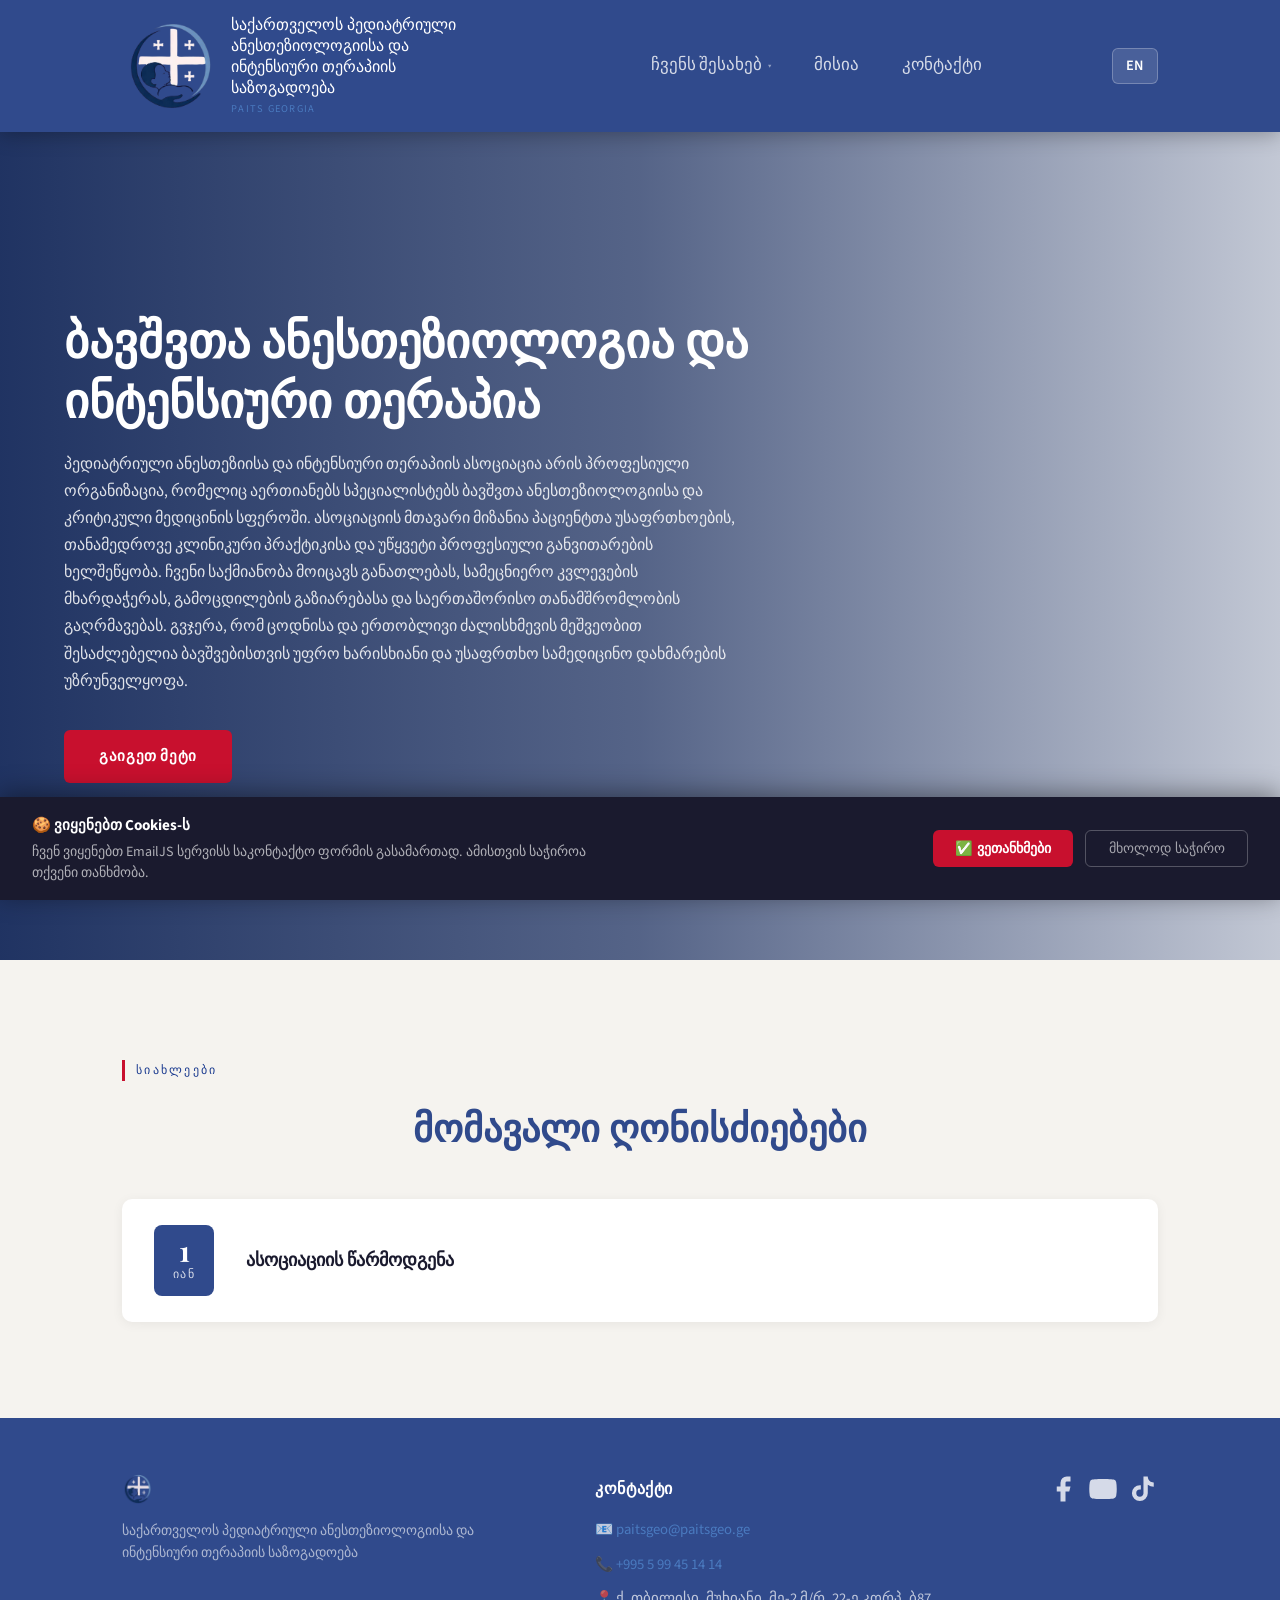
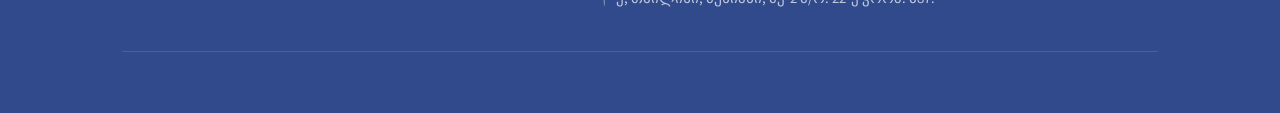
==== index.html @ b2c95343 "Add files via upload" ====
<!DOCTYPE html>
<html lang="ka">
<head>
  <meta charset="UTF-8" />
  <meta name="viewport" content="width=device-width, initial-scale=1.0" />
  <title>PAITSGEO</title>
  <link rel="stylesheet" href="style.css" />
  <link href="https://fonts.googleapis.com/css2?family=Playfair+Display:wght@400;600;700&family=Source+Sans+3:wght@300;400;600&display=swap" rel="stylesheet" />
</head>
<body>

  <header class="site-header">
    <div class="header-inner">
      <div class="logo-area">
      <a href="index.html">
        <img src="img/img3.png" alt="PAITS Logo" class="logo-img" />
        </a>
        <div class="logo-text">
          <span class="logo-title" data-ka="საქართველოს პედიატრიული ანესთეზიოლოგიისა და ინტენსიური თერაპიის საზოგადოება" data-en="Pediatric Anesthesiology and Intensive Therapy Society of Georgia"></span>
          <span class="logo-abbr">PAITS Georgia</span>
        </div>
      </div>

      <nav class="main-nav">
        <div class="nav-dropdown">
          <a href="index.html" class="nav-top-link" data-ka="ჩვენს შესახებ" data-en="About Us">ჩვენს შესახებ</a>
          <div class="dropdown-menu">
            <div class="dropdown-nested">
              <a href="pages/group_members.html"class="dropdown-item has-children" data-ka="ასოციაციის წევრები" data-en="Team Members">ასოციაციის წევრები<span class="chevron">›</span></a>
              <div class="nested-menu">
                <a href="pages/founders.html" class="dropdown-item" data-ka="დამფუძნებელი წევრები" data-en="Founder members"></a>
                <a href="pages/ass" class="dropdown-item" data-ka="ასოციაციის სხვა წევრები" data-en="Other members"></a>
              </div>
            </div>
            <a href="pages/activities.html" class="dropdown-item" data-ka="ასოციაციის აქტივობები" data-en="Association Activities">ასოციაციის აქტივობები</a>
            <a href="pages/conferences.html" class="dropdown-item" data-ka="კონფერენციები" data-en="Conferences">კონფერენციები</a>
            <a href="pages/trainings.html" class="dropdown-item" data-ka="ტრენინგები" data-en="Trainings">ტრენინგები</a>
          </div>
        </div>
        <a href="pages/mission.html"data-ka="მისია" data-en="Mission">მისია</a>
        <a href="pages/contacts.html" data-ka="კონტაქტი" data-en="Contact">კონტაქტი</a>
      </nav>

      <button class="lang-btn" id="langToggle" onclick="toggleLanguage()">
        <span id="langLabel">EN</span>
      </button>
    </div>
  </header>


  <section class="hero">
    <div class="hero-overlay"></div>
    <div class="hero-content">
      <h1 class="hero-title" data-ka="ბავშვთა ანესთეზიოლოგია და ინტენსიური თერაპია" data-en="Pediatric Anesthesiology and Intensive Therapy"></h1>
      <p class="hero-sub"
         data-ka="პედიატრიული ანესთეზიისა და ინტენსიური თერაპიის ასოციაცია არის პროფესიული ორგანიზაცია, რომელიც აერთიანებს სპეციალისტებს ბავშვთა ანესთეზიოლოგიისა და კრიტიკული მედიცინის სფეროში. ასოციაციის მთავარი მიზანია პაციენტთა უსაფრთხოების, თანამედროვე კლინიკური პრაქტიკისა და უწყვეტი პროფესიული განვითარების ხელშეწყობა. ჩვენი საქმიანობა მოიცავს განათლებას, სამეცნიერო კვლევების მხარდაჭერას, გამოცდილების გაზიარებასა და საერთაშორისო თანამშრომლობის გაღრმავებას. გვჯერა, რომ ცოდნისა და ერთობლივი ძალისხმევის მეშვეობით შესაძლებელია ბავშვებისთვის უფრო ხარისხიანი და უსაფრთხო სამედიცინო დახმარების უზრუნველყოფა."
         data-en="The Pediatric Anesthesia and Intensive Care Association is a professional organization that brings together specialists in the fields of pediatric anesthesiology and critical care medicine. The Association's primary mission is to promote patient safety, modern clinical practice, and continuous professional development. Our activities include education, support for scientific research, the exchange of knowledge and experience, and the strengthening of international collaboration. We believe that through shared expertise and collective effort, it is possible to provide children with safer, higher-quality medical care.
"></p>
      <a href="pages/more.html" class="btn-primary" data-ka="გაიგეთ მეტი" data-en="Learn More"></a>
    </div>
  </section>
  </section>

  <!-- EVENTS -->
  <section class="section section-accent" id="events">
    <div class="container">
      <span class="section-tag" data-ka="სიახლეები" data-en="News & Events"></span>
      <h2 class="center" data-ka="მომავალი ღონისძიებები" data-en="Upcoming Events"></h2>
      <div class="events-list">
        <div class="event-item">
          <div class="event-date">
            <span class="event-day">1</span>
            <span class="event-month" data-ka="იან" data-en="jan"></span>
          </div>
          <div class="event-info">
            <h3 data-ka="ასოციაციის წარმოდგენა" data-en="Presentation of the Association"></h3>
           <!-- <p data-ka="დამატებით დეტალები" data-en="Details"></p> -->
          </div>
        </div>
      </div>
    </div>
  </section>

  <!-- FOOTER + CONTACT -->
  <footer class="site-footer" id="contact">
    <div class="container footer-inner">

<div class="footer-top">
  <div class="footer-brand">
    <img src="img/img3.png" alt="PAITS" class="footer-logo" />
    <p class="footer-desc" data-ka="საქართველოს პედიატრიული ანესთეზიოლოგიისა და ინტენსიური თერაპიის საზოგადოება" data-en="Pediatric Anesthesiology and Intensive Therapy Society of Georgia"></p>
  </div>

  <div class="footer-contact">
    <h4 data-ka="კონტაქტი" data-en="Contact Us"></h4>
    <ul class="footer-contact-list">
      <li>📧 <a href="mailto:info@paitsgeorgia.ge">paitsgeo@paitsgeo.ge</a></li>
      <li>📞 <a href="tel:+995322000000">+995 5 99 45 14 14</a></li>
      <li>📍 <span data-ka="ქ, თბილისი, მუხიანი, მე-2 მ/რ. 22-ე კორპ. ბ87." data-en="Bldg. 22, Apt. B87, 2nd Micro-district, Mukhiani, Tbilisi."></span></li>
    </ul>
  </div>

  <div class="social-links">
    <a href="https://www.facebook.com/profile.php?id=61591449722921" target="_blank" rel="noopener noreferrer" class="social-btn social-fb" aria-label="Facebook">
      <svg xmlns="http://www.w3.org/2000/svg" width="18" height="18" viewBox="0 0 24 24" fill="currentColor"><path d="M18 2h-3a5 5 0 0 0-5 5v3H7v4h3v8h4v-8h3l1-4h-4V7a1 1 0 0 1 1-1h3z"/></svg>
    </a>
    <a href="https://youtube.com/@YOURCHANNEL" target="_blank" rel="noopener noreferrer" class="social-btn social-yt" aria-label="YouTube">
      <svg xmlns="http://www.w3.org/2000/svg" width="18" height="18" viewBox="0 0 24 24" fill="currentColor"><path d="M22.54 6.42a2.78 2.78 0 0 0-1.95-1.96C18.88 4 12 4 12 4s-6.88 0-8.59.46A2.78 2.78 0 0 0 1.46 6.42 29 29 0 0 0 1 12a29 29 0 0 0 .46 5.58 2.78 2.78 0 0 0 1.95 1.96C5.12 20 12 20 12 20s6.88 0 8.59-.46a2.78 2.78 0 0 0 1.96-1.96A29 29 0 0 0 23 12a29 29 0 0 0-.46-5.58z"/><polygon fill="#ffffff" points="9.75 15.02 15.5 12 9.75 8.98 9.75 15.02"/></svg>
    </a>
    <a href="https://tiktok.com/@YOURPROFILE" target="_blank" rel="noopener noreferrer" class="social-btn social-tk" aria-label="TikTok">
      <svg xmlns="http://www.w3.org/2000/svg" width="18" height="18" viewBox="0 0 24 24" fill="currentColor"><path d="M19.59 6.69a4.83 4.83 0 0 1-3.77-4.25V2h-3.45v13.67a2.89 2.89 0 0 1-2.88 2.5 2.89 2.89 0 0 1-2.89-2.89 2.89 2.89 0 0 1 2.89-2.89c.28 0 .54.04.79.1V9.01a6.32 6.32 0 0 0-.79-.05 6.34 6.34 0 0 0-6.34 6.34 6.34 6.34 0 0 0 6.34 6.34 6.34 6.34 0 0 0 6.33-6.34V8.69a8.17 8.17 0 0 0 4.78 1.52V6.75a4.85 4.85 0 0 1-1.01-.06z"/></svg>
    </a>
  </div>
</div>



    </div>
  </footer>

  <script src="js/contact.js"></script>
  <script src="js/lang.js"></script>
  <script src="js/main.js"></script>
  <script src="js/cookies.js"></script>
</body>
</html>
---- style.css ----
:root {
  --navy:       #304a8c;
  --blue:       #1a3a8f;
  --blue-light: #4a7abf;
  --accent:     #c8102e;
  --cream:      #f5f3ef;
  --white:      #ffffff;
  --gray:       #6b7280;
  --text:       #1a1a2e;
  --font-title: 'Playfair Display', Georgia, serif;
  --font-body:  'Source Sans 3', sans-serif;
}

*, *::before, *::after { box-sizing: border-box; margin: 0; padding: 0; }
html { scroll-behavior: smooth; }
body {
  font-family: var(--font-body);
  color: var(--text);
  background: var(--white);
  line-height: 1.7;
}
a { color: inherit; text-decoration: none; }
img { max-width: 100%; display: block; }

.container { max-width: 1100px; margin: 0 auto; padding: 0 2rem; }
.center    { text-align: center; }
.section   { padding: 6rem 0; }


.site-header {
  position: sticky;
  top: 0;
  z-index: 200;
  background: var(--navy);
  box-shadow: 0 2px 20px rgba(0,0,0,0.3);
}
.header-inner {
  max-width: 1100px;
  margin: 0 auto;
  padding: 0.9rem 2rem;
  display: flex;
  align-items: center;
  gap: 2rem;
}

.logo-area { display: flex; align-items: center; gap: 1rem; flex-shrink: 0; }
.logo-img  { height: 90px; width: auto; padding-right: 30px; }
.logo-text { display: flex; flex-direction: column; }
.logo-title {
  font-family: var(--font-title);
  color: var(--white);
  font-size: 16px;
  line-height: 1.3;
  max-width: 260px;
  position: relative;
  right: 30px;
}
.logo-abbr {
  color: var(--blue-light);
  font-size: 0.65rem;
  letter-spacing: 0.12em;
  text-transform: uppercase;
  margin-top: 2px;
  position: relative;
  right: 30px;
}


.main-nav {
  display: flex;
  gap: 0.2rem;
  flex: 1;
  justify-content: center;
  flex-wrap: wrap;
  align-items: center;
}
.main-nav > a {
  color: rgba(255,255,255,0.8);
  font-size: 17px;
  padding: 0.4rem 20px;
  border-radius: 4px;
  transition: background 0.2s, color 0.2s;
}
.main-nav > a:hover {
  background: rgba(255,255,255,0.12);
  color: var(--white);
}


.nav-dropdown { position: relative; }

.nav-top-link {
  display: flex;
  align-items: center;
  gap: 0.35rem;
  color: rgba(255,255,255,0.8);
  font-size: 17px;
  padding: 0.4rem 20px;
  border-radius: 4px;
  transition: background 0.2s, color 0.2s;
  cursor: pointer;
  white-space: nowrap;
}
.nav-top-link::after {
  content: '▾';
  font-size: 0.7rem;
  opacity: 0.6;
  transition: transform 0.25s ease;
}
.nav-top-link:hover,
.nav-dropdown.open .nav-top-link {
  background: rgba(255,255,255,0.12);
  color: var(--white);
}
.nav-dropdown.open .nav-top-link::after {
  transform: rotate(-180deg);
}

.dropdown-menu {
  display: block;
  position: absolute;
  top: calc(100% + 8px);
  left: 0;
  min-width: 240px;
  background: var(--white);
  border-radius: 12px;
  box-shadow: 0 12px 40px rgba(0,0,0,0.15), 0 2px 8px rgba(0,0,0,0.08);
  z-index: 300;
  padding: 0.5rem 0;
  border: 1px solid rgba(0,0,0,0.06);
  
  opacity: 0;
  pointer-events: none;
  transform: translateY(-8px);
  transition: opacity 0.22s ease, transform 0.22s ease;
}
.dropdown-menu::before {
  content: '';
  position: absolute;
  top: -6px;
  left: 20px;
  width: 12px;
  height: 12px;
  background: var(--white);
  border-left: 1px solid rgba(0,0,0,0.06);
  border-top: 1px solid rgba(0,0,0,0.06);
  transform: rotate(45deg);
}
.nav-dropdown.open .dropdown-menu {
  opacity: 1;
  pointer-events: all;
  transform: translateY(0);
}

.dropdown-item {
  display: flex;
  align-items: center;
  justify-content: space-between;
  padding: 0.6rem 1.2rem;
  color: var(--text);
  font-size: 0.88rem;
  transition: background 0.15s, color 0.15s, padding-left 0.15s;
  white-space: nowrap;
  cursor: pointer;
  border-radius: 6px;
  margin: 0 0.35rem;
}
.dropdown-item:hover {
  background: var(--cream);
  color: var(--navy);
  padding-left: 1.5rem;
}

.dropdown-nested { position: relative; }
.has-children { color: var(--text); }
.chevron {
  font-size: 0.85rem;
  margin-left: 0.5rem;
  color: var(--gray);
  transition: transform 0.2s ease;
}
.dropdown-nested.open .chevron { transform: rotate(90deg); }

.nested-menu {
  display: block;
  position: absolute;
  top: -0.5rem;
  left: calc(100% + 6px);
  min-width: 210px;
  background: var(--white);
  border-radius: 12px;
  box-shadow: 0 12px 40px rgba(0,0,0,0.14), 0 2px 8px rgba(0,0,0,0.07);
  padding: 0.5rem 0;
  z-index: 400;
  border: 1px solid rgba(0,0,0,0.06);
  opacity: 0;
  pointer-events: none;
  transform: translateX(-8px);
  transition: opacity 0.2s ease, transform 0.2s ease;
}
.dropdown-nested.open .nested-menu {
  opacity: 1;
  pointer-events: all;
  transform: translateX(0);
}

.dropdown-menu .dropdown-item:first-child {
  border-bottom: 1px solid rgba(0,0,0,0.07);
  margin-bottom: 0.3rem;
  padding-bottom: 0.75rem;
  border-radius: 0;
  margin-left: 0;
  margin-right: 0;
  padding-left: 1.2rem;
}
.dropdown-menu .dropdown-item:first-child:hover {
  padding-left: 1.5rem;
  border-radius: 0;
}


.dropdown-section-label {
  font-size: 0.7rem;
  letter-spacing: 0.12em;
  text-transform: uppercase;
  color: var(--gray);
  padding: 0.4rem 1.2rem 0.1rem;
  pointer-events: none;
}


.lang-btn {
  display: flex;
  align-items: center;
  gap: 0.45rem;
  background: rgba(255,255,255,0.12);
  border: 1px solid rgba(255,255,255,0.25);
  color: var(--white);
  padding: 0.4rem 0.8rem;
  border-radius: 6px;
  cursor: pointer;
  font-family: var(--font-body);
  font-size: 0.9rem;
  font-weight: 600;
  letter-spacing: 0.05em;
  transition: background 0.2s;
  flex-shrink: 0;
}
.lang-btn:hover { background: rgba(255,255,255,0.22); }


.hero {
  position: relative;
  min-height: 92vh;
  display: flex;
  align-items: center;
  overflow: hidden;
}
.hero-overlay {
  position: absolute;
  inset: 0;
  background: linear-gradient(
    to right,
    rgba(13, 34, 85, 0.92) 0%,
    rgba(13, 34, 85, 0.70) 50%,
    rgba(13, 34, 85, 0.25) 100%
  );
}
.hero-content {
  position: relative;
  z-index: 2;
  padding: 4rem 2rem 4rem 4rem;
  max-width: 780px;          
  animation: fadeUp 0.9s ease both;
}
.hero-tag {
  color: var(--white);
  font-size: 0.85rem;
  letter-spacing: 0.18em;
  text-transform: uppercase;
  margin-bottom: 1rem;
}
.hero-title {
  font-family: var(--font-title);
  color: var(--white);
  font-size: clamp(1.8rem, 4vw, 3rem);
  line-height: 1.25;
  margin-bottom: 1.4rem;
}
.hero-sub {
  color: rgba(255,255,255,0.85);
  font-size: 0.97rem;
  line-height: 1.75;
  max-width: 680px;
  margin-bottom: 2.2rem;
}
@keyframes fadeUp {
  from { opacity: 0; transform: translateY(28px); }
  to   { opacity: 1; transform: translateY(0); }
}


.btn-primary {
  display: inline-block;
  background: var(--accent);
  color: var(--white);
  padding: 0.85rem 2.2rem;
  border-radius: 6px;
  font-weight: 600;
  letter-spacing: 0.04em;
  font-size: 0.95rem;
  border: none;
  cursor: pointer;
  font-family: var(--font-body);
  transition: background 0.2s, transform 0.15s;
}
.btn-primary:hover { background: #a30d24; transform: translateY(-2px); }


.slider-section { background: var(--text); overflow: hidden; }
.slider-wrapper {
  position: relative;
  width: 100%;
  height: 480px;
  overflow: hidden;
}
.slider-track {
  display: flex;
  width: 100%;
  height: 100%;
  transition: transform 0.6s cubic-bezier(0.4, 0, 0.2, 1);
}
.slide {
  position: relative;
  min-width: 100%;
  height: 100%;
  overflow: hidden;
}
.slide-bg {
  position: absolute;
  inset: 0;
  background-size: cover;
  background-position: center;
  background-color: #1a2a5e;
}
.slide-bg::after {
  content: '';
  position: absolute;
  inset: 0;
  background: repeating-linear-gradient(
    45deg,
    rgba(255,255,255,0.03) 0px,
    rgba(255,255,255,0.03) 1px,
    transparent 1px,
    transparent 40px
  );
}
.slide-overlay {
  position: absolute;
  inset: 0;
  background: linear-gradient(
    to top,
    rgba(13, 34, 85, 0.85) 0%,
    rgba(13, 34, 85, 0.3) 60%,
    transparent 100%
  );
}
.slide-content {
  position: absolute;
  bottom: 0;
  left: 0;
  right: 0;
  padding: 2.5rem 4rem;
  z-index: 2;
  display: flex;
  align-items: flex-end;
  justify-content: space-between;
  gap: 2rem;
}
.slide-text {
  color: var(--white);
  font-family: var(--font-title);
  font-size: clamp(1rem, 2.5vw, 1.4rem);
  line-height: 1.4;
  max-width: 600px;
  text-shadow: 0 2px 8px rgba(0,0,0,0.4);
}
.slide-btn {
  display: inline-block;
  background: var(--accent);
  color: var(--white);
  padding: 0.7rem 1.8rem;
  border-radius: 6px;
  font-weight: 600;
  font-size: 0.88rem;
  letter-spacing: 0.06em;
  white-space: nowrap;
  flex-shrink: 0;
  transition: background 0.2s, transform 0.15s;
}
.slide-btn:hover { background: #a30d24; transform: translateY(-2px); }

.slider-arrow {
  position: absolute;
  top: 50%;
  transform: translateY(-50%);
  z-index: 10;
  background: rgba(255,255,255,0.15);
  border: 1px solid rgba(255,255,255,0.3);
  color: var(--white);
  width: 48px;
  height: 48px;
  border-radius: 50%;
  font-size: 1.8rem;
  cursor: pointer;
  display: flex;
  align-items: center;
  justify-content: center;
  transition: background 0.2s;
  backdrop-filter: blur(4px);
}
.slider-arrow:hover { background: rgba(255,255,255,0.28); }
.slider-prev { left: 1.2rem; }
.slider-next { right: 1.2rem; }

.slider-dots {
  position: absolute;
  bottom: 1rem;
  left: 50%;
  transform: translateX(-50%);
  display: flex;
  gap: 0.5rem;
  z-index: 10;
}
.slider-dot {
  width: 8px;
  height: 8px;
  border-radius: 50%;
  background: rgba(255,255,255,0.4);
  border: none;
  cursor: pointer;
  transition: background 0.2s, transform 0.2s;
  padding: 0;
}
.slider-dot.active { background: var(--white); transform: scale(1.25); }


.section-tag {
  display: inline-block;
  font-size: 0.78rem;
  letter-spacing: 0.18em;
  text-transform: uppercase;
  color: var(--blue);
  border-left: 3px solid var(--accent);
  padding-left: 0.7rem;
  margin-bottom: 0.8rem;
}
.section-tag.light { color: rgba(255,255,255,0.65); border-color: var(--blue-light); }

h2 {
  font-family: var(--font-title);
  font-size: clamp(1.7rem, 3vw, 2.4rem);
  color: var(--navy);
  margin-bottom: 1.4rem;
}
h3 { font-family: var(--font-title); font-size: 1.15rem; margin-bottom: 0.5rem; }


.section-accent { background: var(--cream); }
.events-list {
  display: flex;
  flex-direction: column;
  gap: 1.2rem;
  margin-top: 2.5rem;
}
.event-item {
  display: flex;
  align-items: center;
  gap: 2rem;
  background: var(--white);
  border-radius: 10px;
  padding: 1.6rem 2rem;
  box-shadow: 0 2px 12px rgba(0,0,0,0.06);
  transition: box-shadow 0.2s;
}
.event-item:hover { box-shadow: 0 6px 24px rgba(0,0,0,0.1); }
.event-date {
  min-width: 60px;
  text-align: center;
  background: var(--navy);
  color: var(--white);
  border-radius: 8px;
  padding: 0.7rem 0.8rem;
  display: flex;
  flex-direction: column;
  align-items: center;
}
.event-day   { font-size: 1.8rem; font-family: var(--font-title); font-weight: 700; line-height: 1; }
.event-month { font-size: 0.75rem; letter-spacing: 0.1em; text-transform: uppercase; opacity: 0.8; }
.event-info h3 { margin-bottom: 0.2rem; }
.event-info p  { font-size: 0.88rem; color: var(--gray); }


.site-footer {
  background: var(--navy);
  color: rgba(255,255,255,0.7);
  padding: 3.5rem 0 2rem;
}
.footer-inner {
  display: flex;
  flex-direction: column;
  gap: 0;
}

.footer-top {
  display: flex;
  justify-content: space-between;
  align-items: flex-start;
  gap: 3rem;
  padding-bottom: 2.5rem;
  border-bottom: 1px solid rgba(255,255,255,0.12);
  margin-bottom: 1.8rem;
}

.footer-brand {
  display: flex;
  flex-direction: column;
  gap: 1rem;
  max-width: 360px;
}
.footer-logo { height: 30px; width: 30px; opacity: 0.9; }
.footer-desc {
  font-size: 0.88rem;
  color: rgba(255,255,255,0.6);
  line-height: 1.6;
}

.footer-contact h4 {
  font-family: var(--font-title);
  font-size: 1rem;
  color: var(--white);
  margin-bottom: 1rem;
  letter-spacing: 0.04em;
}
.footer-contact-list {
  list-style: none;
  display: flex;
  flex-direction: column;
  gap: 0.6rem;
  font-size: 0.92rem;
}
.footer-contact-list a {
  color: var(--blue-light);
  transition: color 0.2s;
}
.footer-contact-list a:hover { color: var(--white); text-decoration: underline; }

.footer-bottom {
  text-align: center;
  font-size: 0.82rem;
  color: rgba(255,255,255,0.4);
  display: flex;
  flex-direction: column;
  gap: 0.3rem;
}


/* ════════════════════════════════════════════
   CONTACT FORM
════════════════════════════════════════════ */

.contact-form-section {
  padding: 3rem 0 2.5rem;
  border-top: 1px solid rgba(255,255,255,0.12);
  margin-bottom: 2rem;
}

.contact-form-header {
  margin-bottom: 2rem;
}

.contact-form-title {
  color: var(--white) !important;
  font-size: clamp(1.5rem, 2.5vw, 2rem);
  margin-bottom: 0.6rem;
}

.contact-form-desc {
  color: rgba(255,255,255,0.6);
  font-size: 0.92rem;
  max-width: 560px;
}

.contact-form-wrap {
  max-width: 720px;
}

/* Honeypot — скрыт от живых пользователей */
.hp-field {
  position: absolute;
  left: -9999px;
  top: -9999px;
  opacity: 0;
  pointer-events: none;
  height: 0;
  overflow: hidden;
}

.form-row {
  display: grid;
  grid-template-columns: 1fr 1fr;
  gap: 1.2rem;
}

.form-group {
  display: flex;
  flex-direction: column;
  gap: 0.4rem;
  margin-bottom: 1.2rem;
  position: relative;
}

.form-group label {
  font-size: 0.82rem;
  font-weight: 600;
  letter-spacing: 0.06em;
  text-transform: uppercase;
  color: rgba(255,255,255,0.65);
}

.form-group input,
.form-group textarea {
  background: rgba(255,255,255,0.07);
  border: 1px solid rgba(255,255,255,0.18);
  border-radius: 8px;
  padding: 0.75rem 1rem;
  color: var(--white);
  font-family: var(--font-body);
  font-size: 0.93rem;
  line-height: 1.5;
  transition: border-color 0.2s, background 0.2s, box-shadow 0.2s;
  outline: none;
  width: 100%;
  resize: vertical;
}

.form-group input::placeholder,
.form-group textarea::placeholder {
  color: rgba(255,255,255,0.3);
}

.form-group input:focus,
.form-group textarea:focus {
  border-color: var(--blue-light);
  background: rgba(255,255,255,0.11);
  box-shadow: 0 0 0 3px rgba(74,122,191,0.2);
}

.form-group input.field-invalid,
.form-group textarea.field-invalid {
  border-color: var(--accent);
  background: rgba(200,16,46,0.08);
}

.form-group input.field-invalid:focus,
.form-group textarea.field-invalid:focus {
  box-shadow: 0 0 0 3px rgba(200,16,46,0.2);
}

.field-error {
  display: none;
  font-size: 0.78rem;
  color: #ff6b6b;
  margin-top: 0.15rem;
  animation: fadeUp 0.2s ease;
}

.char-count {
  font-size: 0.75rem;
  color: rgba(255,255,255,0.35);
  text-align: right;
  margin-top: 0.25rem;
  display: block;
}

.form-actions {
  display: flex;
  align-items: center;
  gap: 1.2rem;
  flex-wrap: wrap;
  margin-top: 0.5rem;
}

.cf-submit {
  min-width: 160px;
  text-align: center;
}

.cf-submit:disabled {
  opacity: 0.6;
  cursor: not-allowed;
  transform: none !important;
}

.form-status {
  font-size: 0.88rem;
  color: rgba(255,255,255,0.7);
  animation: fadeUp 0.3s ease;
}

/* Success state */
.form-success {
  display: flex;
  flex-direction: column;
  align-items: flex-start;
  gap: 0.8rem;
  padding: 2rem;
  background: rgba(255,255,255,0.06);
  border: 1px solid rgba(255,255,255,0.15);
  border-radius: 12px;
  max-width: 500px;
  animation: fadeUp 0.4s ease;
}

.success-icon {
  width: 48px;
  height: 48px;
  background: #22c55e;
  border-radius: 50%;
  display: flex;
  align-items: center;
  justify-content: center;
  font-size: 1.4rem;
  color: var(--white);
  font-weight: 700;
}

.form-success p {
  color: rgba(255,255,255,0.85);
  font-size: 1rem;
}


/* ════════════════════════════════════════════
   RESPONSIVE
════════════════════════════════════════════ */

@media (max-width: 768px) {
  .header-inner { flex-wrap: wrap; gap: 0.8rem; }
  .main-nav { order: 3; width: 100%; justify-content: flex-start; }
  .logo-title { font-size: 0.65rem; max-width: 190px; }

  .hero-content { padding: 3rem 1.5rem; max-width: 100%; }
  .hero-title { font-size: clamp(1.6rem, 6vw, 2.2rem); }

  .slider-wrapper { height: 340px; }
  .slide-content { padding: 1.5rem; flex-direction: column; align-items: flex-start; gap: 1rem; }
  .slide-text { font-size: 1rem; }

  .event-item { flex-direction: column; align-items: flex-start; gap: 1rem; }

  .footer-top { flex-direction: column; gap: 2rem; }

  .nested-menu {
    position: static;
    box-shadow: none;
    border-radius: 0;
    padding: 0 0 0 1rem;
    background: var(--cream);
  }

  .form-row { grid-template-columns: 1fr; }
  .contact-form-wrap { max-width: 100%; }
}

/* ── Social Media Buttons ── */
.social-links {
  display: flex;
  flex-direction: row;
  align-items: flex-start;
  gap: 10px;
  margin-top: 0;
  flex-shrink: 0;
}

.social-btn {
  display: inline-flex;
  align-items: center;
  justify-content: center;
  color: #fff;
  opacity: 0.8;
}

.social-btn svg {
  width: 30px;
  height: 30px;
}
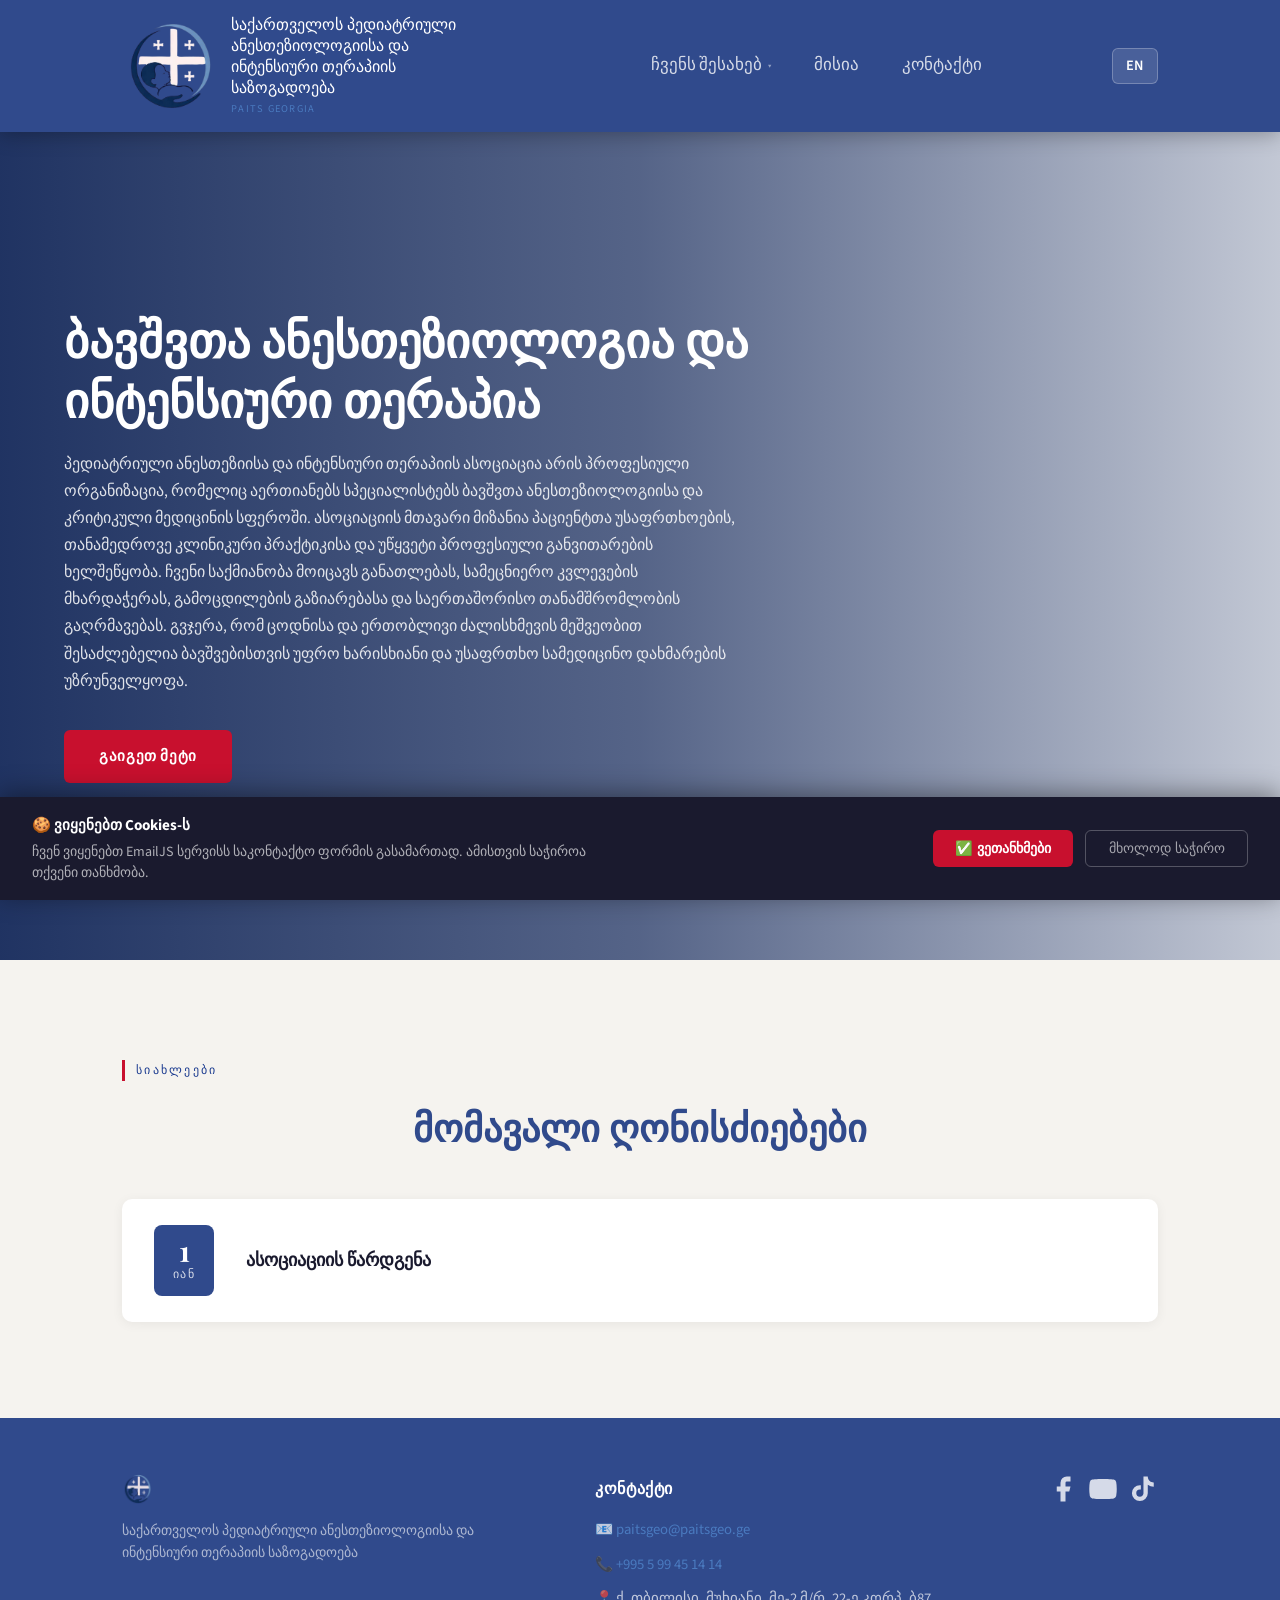
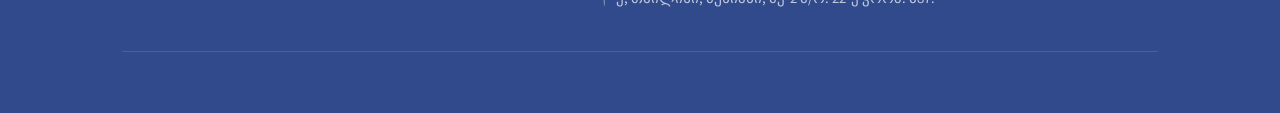
==== commit ab375fcb: "Add files via upload" ====
--- a/index.html
+++ b/index.html
@@ -23,7 +23,7 @@
 
       <nav class="main-nav">
         <div class="nav-dropdown">
-          <a href="index.html" class="nav-top-link" data-ka="ჩვენს შესახებ" data-en="About Us">ჩვენს შესახებ</a>
+          <a class="nav-top-link" data-ka="ჩვენს შესახებ" data-en="About Us">ჩვენს შესახებ</a>
           <div class="dropdown-menu">
             <div class="dropdown-nested">
               <a href="pages/group_members.html"class="dropdown-item has-children" data-ka="ასოციაციის წევრები" data-en="Team Members">ასოციაციის წევრები<span class="chevron">›</span></a>
@@ -73,7 +73,7 @@
             <span class="event-month" data-ka="იან" data-en="jan"></span>
           </div>
           <div class="event-info">
-            <h3 data-ka="ასოციაციის წარმოდგენა" data-en="Presentation of the Association"></h3>
+            <h3 data-ka="ასოციაციის წარდგენა" data-en="Presentation of the Association"></h3>
            <!-- <p data-ka="დამატებით დეტალები" data-en="Details"></p> -->
           </div>
         </div>
@@ -113,8 +113,6 @@
   </div>
 </div>
 
-
-
     </div>
   </footer>
 
